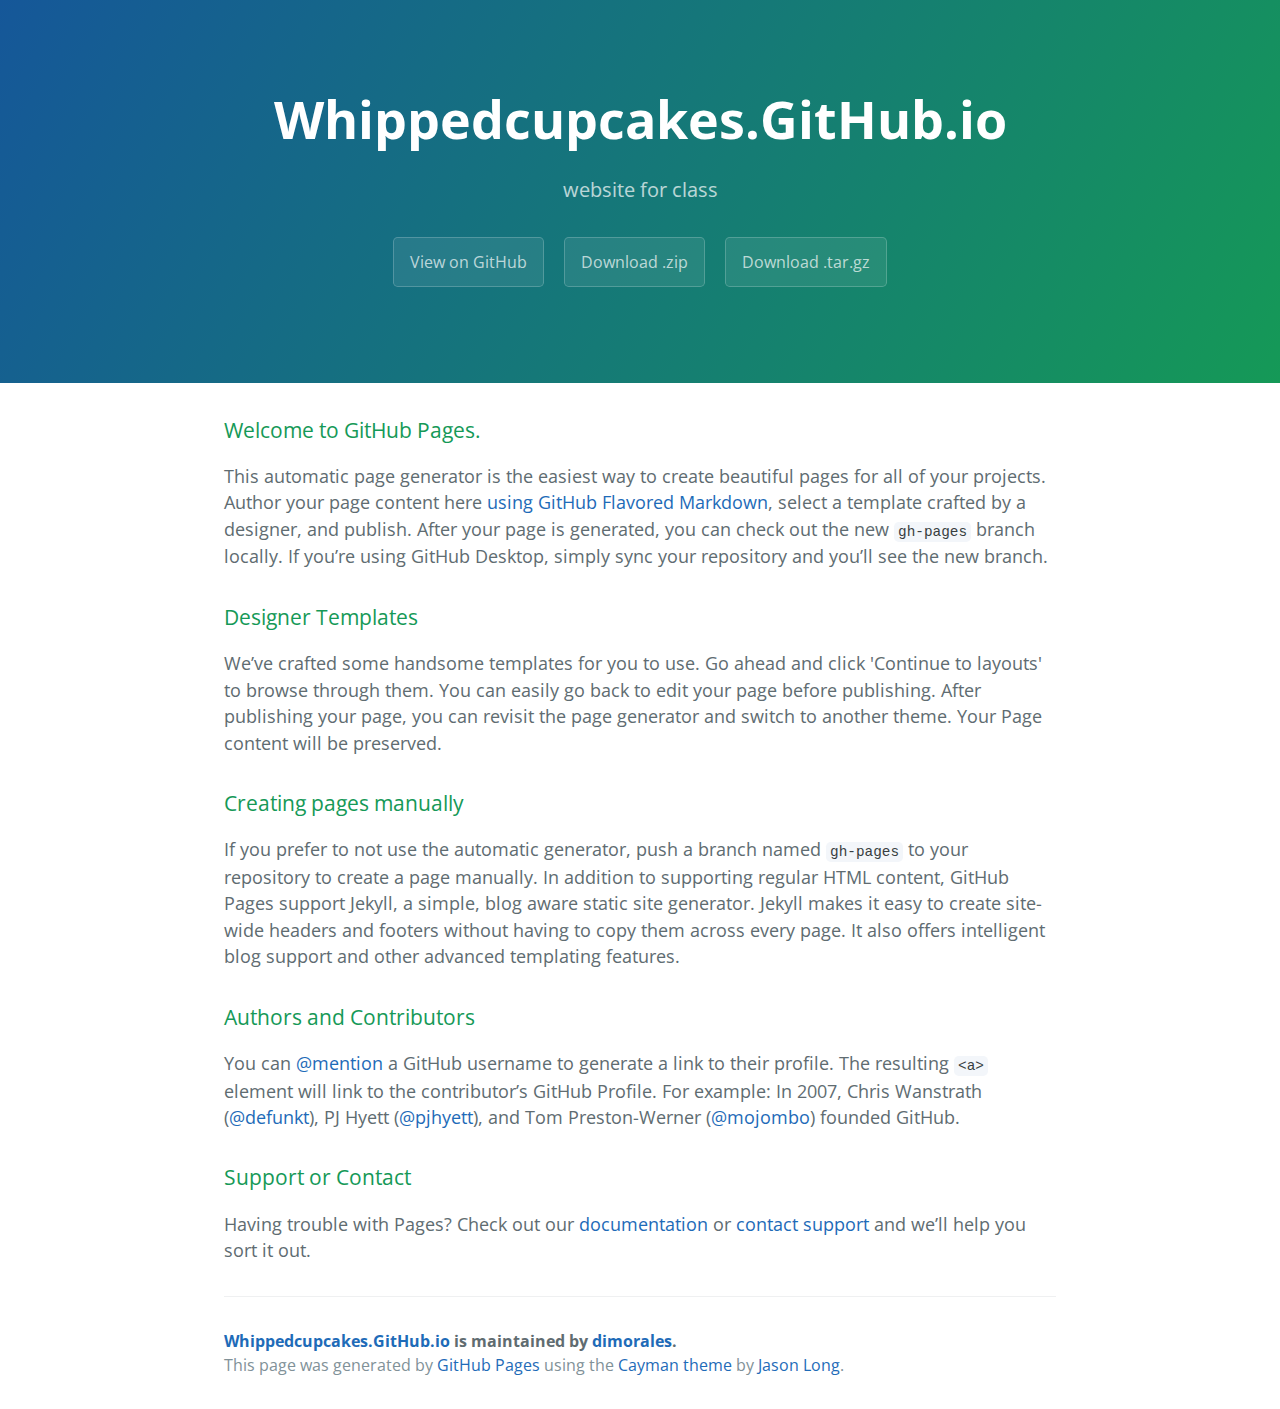
==== index.html @ 7841716e "Create gh-pages branch via GitHub" ====
<!DOCTYPE html>
<html lang="en-us">
  <head>
    <meta charset="UTF-8">
    <title>Whippedcupcakes.GitHub.io by dimorales</title>
    <meta name="viewport" content="width=device-width, initial-scale=1">
    <link rel="stylesheet" type="text/css" href="stylesheets/normalize.css" media="screen">
    <link href='https://fonts.googleapis.com/css?family=Open+Sans:400,700' rel='stylesheet' type='text/css'>
    <link rel="stylesheet" type="text/css" href="stylesheets/stylesheet.css" media="screen">
    <link rel="stylesheet" type="text/css" href="stylesheets/github-light.css" media="screen">
  </head>
  <body>
    <section class="page-header">
      <h1 class="project-name">Whippedcupcakes.GitHub.io</h1>
      <h2 class="project-tagline">website for class</h2>
      <a href="https://github.com/dimorales/whippedcupcakes.github.io" class="btn">View on GitHub</a>
      <a href="https://github.com/dimorales/whippedcupcakes.github.io/zipball/master" class="btn">Download .zip</a>
      <a href="https://github.com/dimorales/whippedcupcakes.github.io/tarball/master" class="btn">Download .tar.gz</a>
    </section>

    <section class="main-content">
      <h3>
<a id="welcome-to-github-pages" class="anchor" href="#welcome-to-github-pages" aria-hidden="true"><span class="octicon octicon-link"></span></a>Welcome to GitHub Pages.</h3>

<p>This automatic page generator is the easiest way to create beautiful pages for all of your projects. Author your page content here <a href="https://guides.github.com/features/mastering-markdown/">using GitHub Flavored Markdown</a>, select a template crafted by a designer, and publish. After your page is generated, you can check out the new <code>gh-pages</code> branch locally. If you’re using GitHub Desktop, simply sync your repository and you’ll see the new branch.</p>

<h3>
<a id="designer-templates" class="anchor" href="#designer-templates" aria-hidden="true"><span class="octicon octicon-link"></span></a>Designer Templates</h3>

<p>We’ve crafted some handsome templates for you to use. Go ahead and click 'Continue to layouts' to browse through them. You can easily go back to edit your page before publishing. After publishing your page, you can revisit the page generator and switch to another theme. Your Page content will be preserved.</p>

<h3>
<a id="creating-pages-manually" class="anchor" href="#creating-pages-manually" aria-hidden="true"><span class="octicon octicon-link"></span></a>Creating pages manually</h3>

<p>If you prefer to not use the automatic generator, push a branch named <code>gh-pages</code> to your repository to create a page manually. In addition to supporting regular HTML content, GitHub Pages support Jekyll, a simple, blog aware static site generator. Jekyll makes it easy to create site-wide headers and footers without having to copy them across every page. It also offers intelligent blog support and other advanced templating features.</p>

<h3>
<a id="authors-and-contributors" class="anchor" href="#authors-and-contributors" aria-hidden="true"><span class="octicon octicon-link"></span></a>Authors and Contributors</h3>

<p>You can <a href="https://github.com/blog/821" class="user-mention">@mention</a> a GitHub username to generate a link to their profile. The resulting <code>&lt;a&gt;</code> element will link to the contributor’s GitHub Profile. For example: In 2007, Chris Wanstrath (<a href="https://github.com/defunkt" class="user-mention">@defunkt</a>), PJ Hyett (<a href="https://github.com/pjhyett" class="user-mention">@pjhyett</a>), and Tom Preston-Werner (<a href="https://github.com/mojombo" class="user-mention">@mojombo</a>) founded GitHub.</p>

<h3>
<a id="support-or-contact" class="anchor" href="#support-or-contact" aria-hidden="true"><span class="octicon octicon-link"></span></a>Support or Contact</h3>

<p>Having trouble with Pages? Check out our <a href="https://help.github.com/pages">documentation</a> or <a href="https://github.com/contact">contact support</a> and we’ll help you sort it out.</p>

      <footer class="site-footer">
        <span class="site-footer-owner"><a href="https://github.com/dimorales/whippedcupcakes.github.io">Whippedcupcakes.GitHub.io</a> is maintained by <a href="https://github.com/dimorales">dimorales</a>.</span>

        <span class="site-footer-credits">This page was generated by <a href="https://pages.github.com">GitHub Pages</a> using the <a href="https://github.com/jasonlong/cayman-theme">Cayman theme</a> by <a href="https://twitter.com/jasonlong">Jason Long</a>.</span>
      </footer>

    </section>

  
  </body>
</html>
---- stylesheets/stylesheet.css ----
* {
  box-sizing: border-box; }

body {
  padding: 0;
  margin: 0;
  font-family: "Open Sans", "Helvetica Neue", Helvetica, Arial, sans-serif;
  font-size: 16px;
  line-height: 1.5;
  color: #606c71; }

a {
  color: #1e6bb8;
  text-decoration: none; }
  a:hover {
    text-decoration: underline; }

.btn {
  display: inline-block;
  margin-bottom: 1rem;
  color: rgba(255, 255, 255, 0.7);
  background-color: rgba(255, 255, 255, 0.08);
  border-color: rgba(255, 255, 255, 0.2);
  border-style: solid;
  border-width: 1px;
  border-radius: 0.3rem;
  transition: color 0.2s, background-color 0.2s, border-color 0.2s; }
  .btn + .btn {
    margin-left: 1rem; }

.btn:hover {
  color: rgba(255, 255, 255, 0.8);
  text-decoration: none;
  background-color: rgba(255, 255, 255, 0.2);
  border-color: rgba(255, 255, 255, 0.3); }

@media screen and (min-width: 64em) {
  .btn {
    padding: 0.75rem 1rem; } }

@media screen and (min-width: 42em) and (max-width: 64em) {
  .btn {
    padding: 0.6rem 0.9rem;
    font-size: 0.9rem; } }

@media screen and (max-width: 42em) {
  .btn {
    display: block;
    width: 100%;
    padding: 0.75rem;
    font-size: 0.9rem; }
    .btn + .btn {
      margin-top: 1rem;
      margin-left: 0; } }

.page-header {
  color: #fff;
  text-align: center;
  background-color: #159957;
  background-image: linear-gradient(120deg, #155799, #159957); }

@media screen and (min-width: 64em) {
  .page-header {
    padding: 5rem 6rem; } }

@media screen and (min-width: 42em) and (max-width: 64em) {
  .page-header {
    padding: 3rem 4rem; } }

@media screen and (max-width: 42em) {
  .page-header {
    padding: 2rem 1rem; } }

.project-name {
  margin-top: 0;
  margin-bottom: 0.1rem; }

@media screen and (min-width: 64em) {
  .project-name {
    font-size: 3.25rem; } }

@media screen and (min-width: 42em) and (max-width: 64em) {
  .project-name {
    font-size: 2.25rem; } }

@media screen and (max-width: 42em) {
  .project-name {
    font-size: 1.75rem; } }

.project-tagline {
  margin-bottom: 2rem;
  font-weight: normal;
  opacity: 0.7; }

@media screen and (min-width: 64em) {
  .project-tagline {
    font-size: 1.25rem; } }

@media screen and (min-width: 42em) and (max-width: 64em) {
  .project-tagline {
    font-size: 1.15rem; } }

@media screen and (max-width: 42em) {
  .project-tagline {
    font-size: 1rem; } }

.main-content :first-child {
  margin-top: 0; }
.main-content img {
  max-width: 100%; }
.main-content h1, .main-content h2, .main-content h3, .main-content h4, .main-content h5, .main-content h6 {
  margin-top: 2rem;
  margin-bottom: 1rem;
  font-weight: normal;
  color: #159957; }
.main-content p {
  margin-bottom: 1em; }
.main-content code {
  padding: 2px 4px;
  font-family: Consolas, "Liberation Mono", Menlo, Courier, monospace;
  font-size: 0.9rem;
  color: #383e41;
  background-color: #f3f6fa;
  border-radius: 0.3rem; }
.main-content pre {
  padding: 0.8rem;
  margin-top: 0;
  margin-bottom: 1rem;
  font: 1rem Consolas, "Liberation Mono", Menlo, Courier, monospace;
  color: #567482;
  word-wrap: normal;
  background-color: #f3f6fa;
  border: solid 1px #dce6f0;
  border-radius: 0.3rem; }
  .main-content pre > code {
    padding: 0;
    margin: 0;
    font-size: 0.9rem;
    color: #567482;
    word-break: normal;
    white-space: pre;
    background: transparent;
    border: 0; }
.main-content .highlight {
  margin-bottom: 1rem; }
  .main-content .highlight pre {
    margin-bottom: 0;
    word-break: normal; }
.main-content .highlight pre, .main-content pre {
  padding: 0.8rem;
  overflow: auto;
  font-size: 0.9rem;
  line-height: 1.45;
  border-radius: 0.3rem; }
.main-content pre code, .main-content pre tt {
  display: inline;
  max-width: initial;
  padding: 0;
  margin: 0;
  overflow: initial;
  line-height: inherit;
  word-wrap: normal;
  background-color: transparent;
  border: 0; }
  .main-content pre code:before, .main-content pre code:after, .main-content pre tt:before, .main-content pre tt:after {
    content: normal; }
.main-content ul, .main-content ol {
  margin-top: 0; }
.main-content blockquote {
  padding: 0 1rem;
  margin-left: 0;
  color: #819198;
  border-left: 0.3rem solid #dce6f0; }
  .main-content blockquote > :first-child {
    margin-top: 0; }
  .main-content blockquote > :last-child {
    margin-bottom: 0; }
.main-content table {
  display: block;
  width: 100%;
  overflow: auto;
  word-break: normal;
  word-break: keep-all; }
  .main-content table th {
    font-weight: bold; }
  .main-content table th, .main-content table td {
    padding: 0.5rem 1rem;
    border: 1px solid #e9ebec; }
.main-content dl {
  padding: 0; }
  .main-content dl dt {
    padding: 0;
    margin-top: 1rem;
    font-size: 1rem;
    font-weight: bold; }
  .main-content dl dd {
    padding: 0;
    margin-bottom: 1rem; }
.main-content hr {
  height: 2px;
  padding: 0;
  margin: 1rem 0;
  background-color: #eff0f1;
  border: 0; }

@media screen and (min-width: 64em) {
  .main-content {
    max-width: 64rem;
    padding: 2rem 6rem;
    margin: 0 auto;
    font-size: 1.1rem; } }

@media screen and (min-width: 42em) and (max-width: 64em) {
  .main-content {
    padding: 2rem 4rem;
    font-size: 1.1rem; } }

@media screen and (max-width: 42em) {
  .main-content {
    padding: 2rem 1rem;
    font-size: 1rem; } }

.site-footer {
  padding-top: 2rem;
  margin-top: 2rem;
  border-top: solid 1px #eff0f1; }

.site-footer-owner {
  display: block;
  font-weight: bold; }

.site-footer-credits {
  color: #819198; }

@media screen and (min-width: 64em) {
  .site-footer {
    font-size: 1rem; } }

@media screen and (min-width: 42em) and (max-width: 64em) {
  .site-footer {
    font-size: 1rem; } }

@media screen and (max-width: 42em) {
  .site-footer {
    font-size: 0.9rem; } }
---- stylesheets/github-light.css ----
/*
   Copyright 2014 GitHub Inc.

   Licensed under the Apache License, Version 2.0 (the "License");
   you may not use this file except in compliance with the License.
   You may obtain a copy of the License at

       http://www.apache.org/licenses/LICENSE-2.0

   Unless required by applicable law or agreed to in writing, software
   distributed under the License is distributed on an "AS IS" BASIS,
   WITHOUT WARRANTIES OR CONDITIONS OF ANY KIND, either express or implied.
   See the License for the specific language governing permissions and
   limitations under the License.

*/

.pl-c /* comment */ {
  color: #969896;
}

.pl-c1      /* constant, markup.raw, meta.diff.header, meta.module-reference, meta.property-name, support, support.constant, support.variable, variable.other.constant */,
.pl-s .pl-v /* string variable */ {
  color: #0086b3;
}

.pl-e  /* entity */,
.pl-en /* entity.name */ {
  color: #795da3;
}

.pl-s .pl-s1 /* string source */,
.pl-smi      /* storage.modifier.import, storage.modifier.package, storage.type.java, variable.other, variable.parameter.function */ {
  color: #333;
}

.pl-ent /* entity.name.tag */ {
  color: #63a35c;
}

.pl-k /* keyword, storage, storage.type */ {
  color: #a71d5d;
}

.pl-pds              /* punctuation.definition.string, string.regexp.character-class */,
.pl-s                /* string */,
.pl-s .pl-pse .pl-s1 /* string punctuation.section.embedded source */,
.pl-sr               /* string.regexp */,
.pl-sr .pl-cce       /* string.regexp constant.character.escape */,
.pl-sr .pl-sra       /* string.regexp string.regexp.arbitrary-repitition */,
.pl-sr .pl-sre       /* string.regexp source.ruby.embedded */ {
  color: #183691;
}

.pl-v /* variable */ {
  color: #ed6a43;
}

.pl-id /* invalid.deprecated */ {
  color: #b52a1d;
}

.pl-ii /* invalid.illegal */ {
  background-color: #b52a1d;
  color: #f8f8f8;
}

.pl-sr .pl-cce /* string.regexp constant.character.escape */ {
  color: #63a35c;
  font-weight: bold;
}

.pl-ml /* markup.list */ {
  color: #693a17;
}

.pl-mh        /* markup.heading */,
.pl-mh .pl-en /* markup.heading entity.name */,
.pl-ms        /* meta.separator */ {
  color: #1d3e81;
  font-weight: bold;
}

.pl-mq /* markup.quote */ {
  color: #008080;
}

.pl-mi /* markup.italic */ {
  color: #333;
  font-style: italic;
}

.pl-mb /* markup.bold */ {
  color: #333;
  font-weight: bold;
}

.pl-md /* markup.deleted, meta.diff.header.from-file */ {
  background-color: #ffecec;
  color: #bd2c00;
}

.pl-mi1 /* markup.inserted, meta.diff.header.to-file */ {
  background-color: #eaffea;
  color: #55a532;
}

.pl-mdr /* meta.diff.range */ {
  color: #795da3;
  font-weight: bold;
}

.pl-mo /* meta.output */ {
  color: #1d3e81;
}
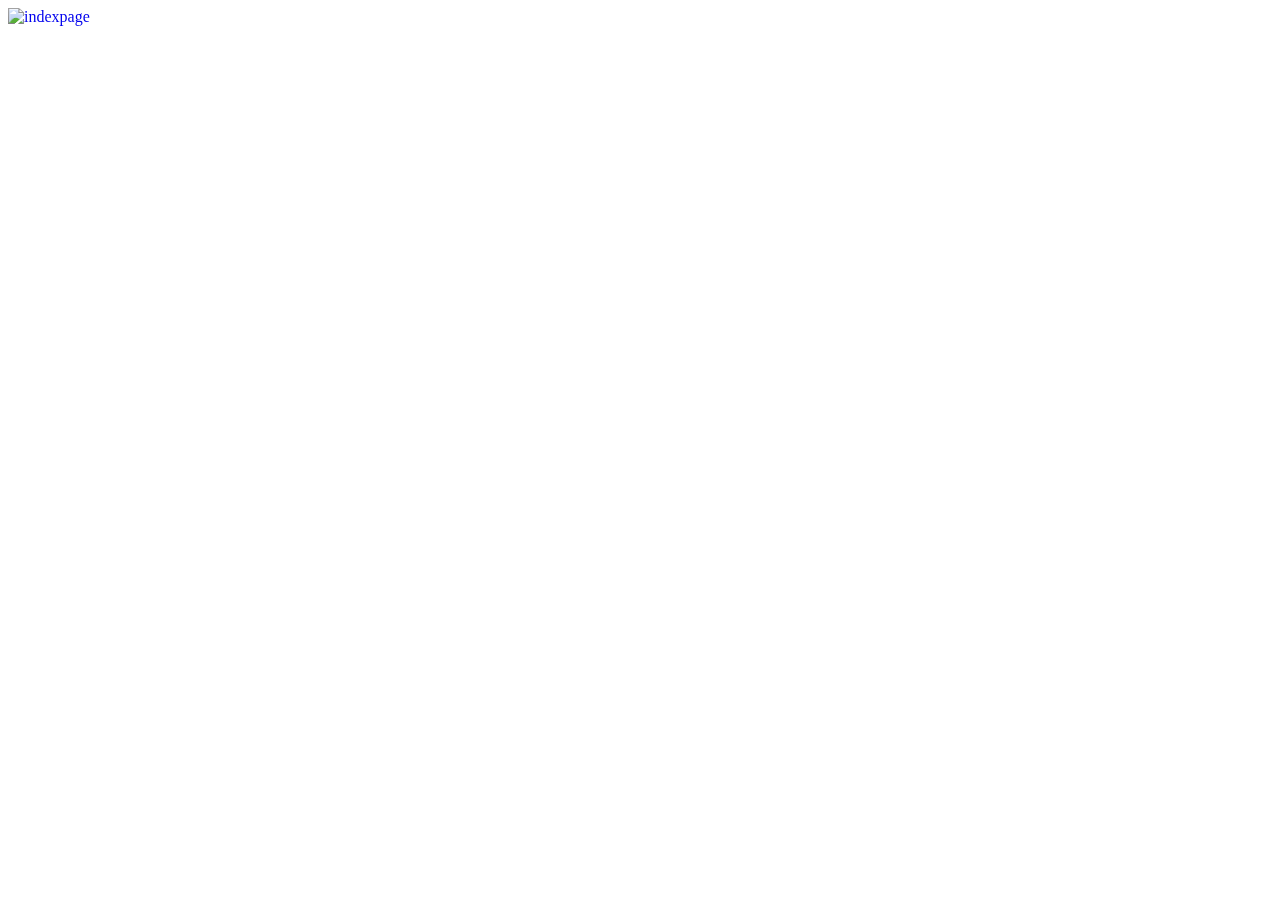
==== commit 966b6884: "Update index.html" ====
--- a/index.html
+++ b/index.html
@@ -1,57 +1,19 @@
 <!DOCTYPE html>
-<html lang="en-us">
-  <head>
-    <meta charset="UTF-8">
-    <title>Whippedcupcakes.GitHub.io by dimorales</title>
-    <meta name="viewport" content="width=device-width, initial-scale=1">
-    <link rel="stylesheet" type="text/css" href="stylesheets/normalize.css" media="screen">
-    <link href='https://fonts.googleapis.com/css?family=Open+Sans:400,700' rel='stylesheet' type='text/css'>
-    <link rel="stylesheet" type="text/css" href="stylesheets/stylesheet.css" media="screen">
-    <link rel="stylesheet" type="text/css" href="stylesheets/github-light.css" media="screen">
-  </head>
-  <body>
-    <section class="page-header">
-      <h1 class="project-name">Whippedcupcakes.GitHub.io</h1>
-      <h2 class="project-tagline">website for class</h2>
-      <a href="https://github.com/dimorales/whippedcupcakes.github.io" class="btn">View on GitHub</a>
-      <a href="https://github.com/dimorales/whippedcupcakes.github.io/zipball/master" class="btn">Download .zip</a>
-      <a href="https://github.com/dimorales/whippedcupcakes.github.io/tarball/master" class="btn">Download .tar.gz</a>
-    </section>
-
-    <section class="main-content">
-      <h3>
-<a id="welcome-to-github-pages" class="anchor" href="#welcome-to-github-pages" aria-hidden="true"><span class="octicon octicon-link"></span></a>Welcome to GitHub Pages.</h3>
-
-<p>This automatic page generator is the easiest way to create beautiful pages for all of your projects. Author your page content here <a href="https://guides.github.com/features/mastering-markdown/">using GitHub Flavored Markdown</a>, select a template crafted by a designer, and publish. After your page is generated, you can check out the new <code>gh-pages</code> branch locally. If you’re using GitHub Desktop, simply sync your repository and you’ll see the new branch.</p>
-
-<h3>
-<a id="designer-templates" class="anchor" href="#designer-templates" aria-hidden="true"><span class="octicon octicon-link"></span></a>Designer Templates</h3>
-
-<p>We’ve crafted some handsome templates for you to use. Go ahead and click 'Continue to layouts' to browse through them. You can easily go back to edit your page before publishing. After publishing your page, you can revisit the page generator and switch to another theme. Your Page content will be preserved.</p>
-
-<h3>
-<a id="creating-pages-manually" class="anchor" href="#creating-pages-manually" aria-hidden="true"><span class="octicon octicon-link"></span></a>Creating pages manually</h3>
-
-<p>If you prefer to not use the automatic generator, push a branch named <code>gh-pages</code> to your repository to create a page manually. In addition to supporting regular HTML content, GitHub Pages support Jekyll, a simple, blog aware static site generator. Jekyll makes it easy to create site-wide headers and footers without having to copy them across every page. It also offers intelligent blog support and other advanced templating features.</p>
-
-<h3>
-<a id="authors-and-contributors" class="anchor" href="#authors-and-contributors" aria-hidden="true"><span class="octicon octicon-link"></span></a>Authors and Contributors</h3>
-
-<p>You can <a href="https://github.com/blog/821" class="user-mention">@mention</a> a GitHub username to generate a link to their profile. The resulting <code>&lt;a&gt;</code> element will link to the contributor’s GitHub Profile. For example: In 2007, Chris Wanstrath (<a href="https://github.com/defunkt" class="user-mention">@defunkt</a>), PJ Hyett (<a href="https://github.com/pjhyett" class="user-mention">@pjhyett</a>), and Tom Preston-Werner (<a href="https://github.com/mojombo" class="user-mention">@mojombo</a>) founded GitHub.</p>
-
-<h3>
-<a id="support-or-contact" class="anchor" href="#support-or-contact" aria-hidden="true"><span class="octicon octicon-link"></span></a>Support or Contact</h3>
-
-<p>Having trouble with Pages? Check out our <a href="https://help.github.com/pages">documentation</a> or <a href="https://github.com/contact">contact support</a> and we’ll help you sort it out.</p>
-
-      <footer class="site-footer">
-        <span class="site-footer-owner"><a href="https://github.com/dimorales/whippedcupcakes.github.io">Whippedcupcakes.GitHub.io</a> is maintained by <a href="https://github.com/dimorales">dimorales</a>.</span>
-
-        <span class="site-footer-credits">This page was generated by <a href="https://pages.github.com">GitHub Pages</a> using the <a href="https://github.com/jasonlong/cayman-theme">Cayman theme</a> by <a href="https://twitter.com/jasonlong">Jason Long</a>.</span>
-      </footer>
-
-    </section>
-
-  
-  </body>
+<html>
+<head>
+    <meta charset="UTF-8" />
+    <title>Home</title>
+<style>
+img{
+margin: auto;
+height: 100%;
+width: 100%;
+position:fixed;
+}
+</style>
+</head>
+<body>
+ <a href="about.html">
+<img border="0" alt="indexpage" src="http://i59.tinypic.com/2uh8ec1.png" width="1920" height="1080">
+</body>
 </html>
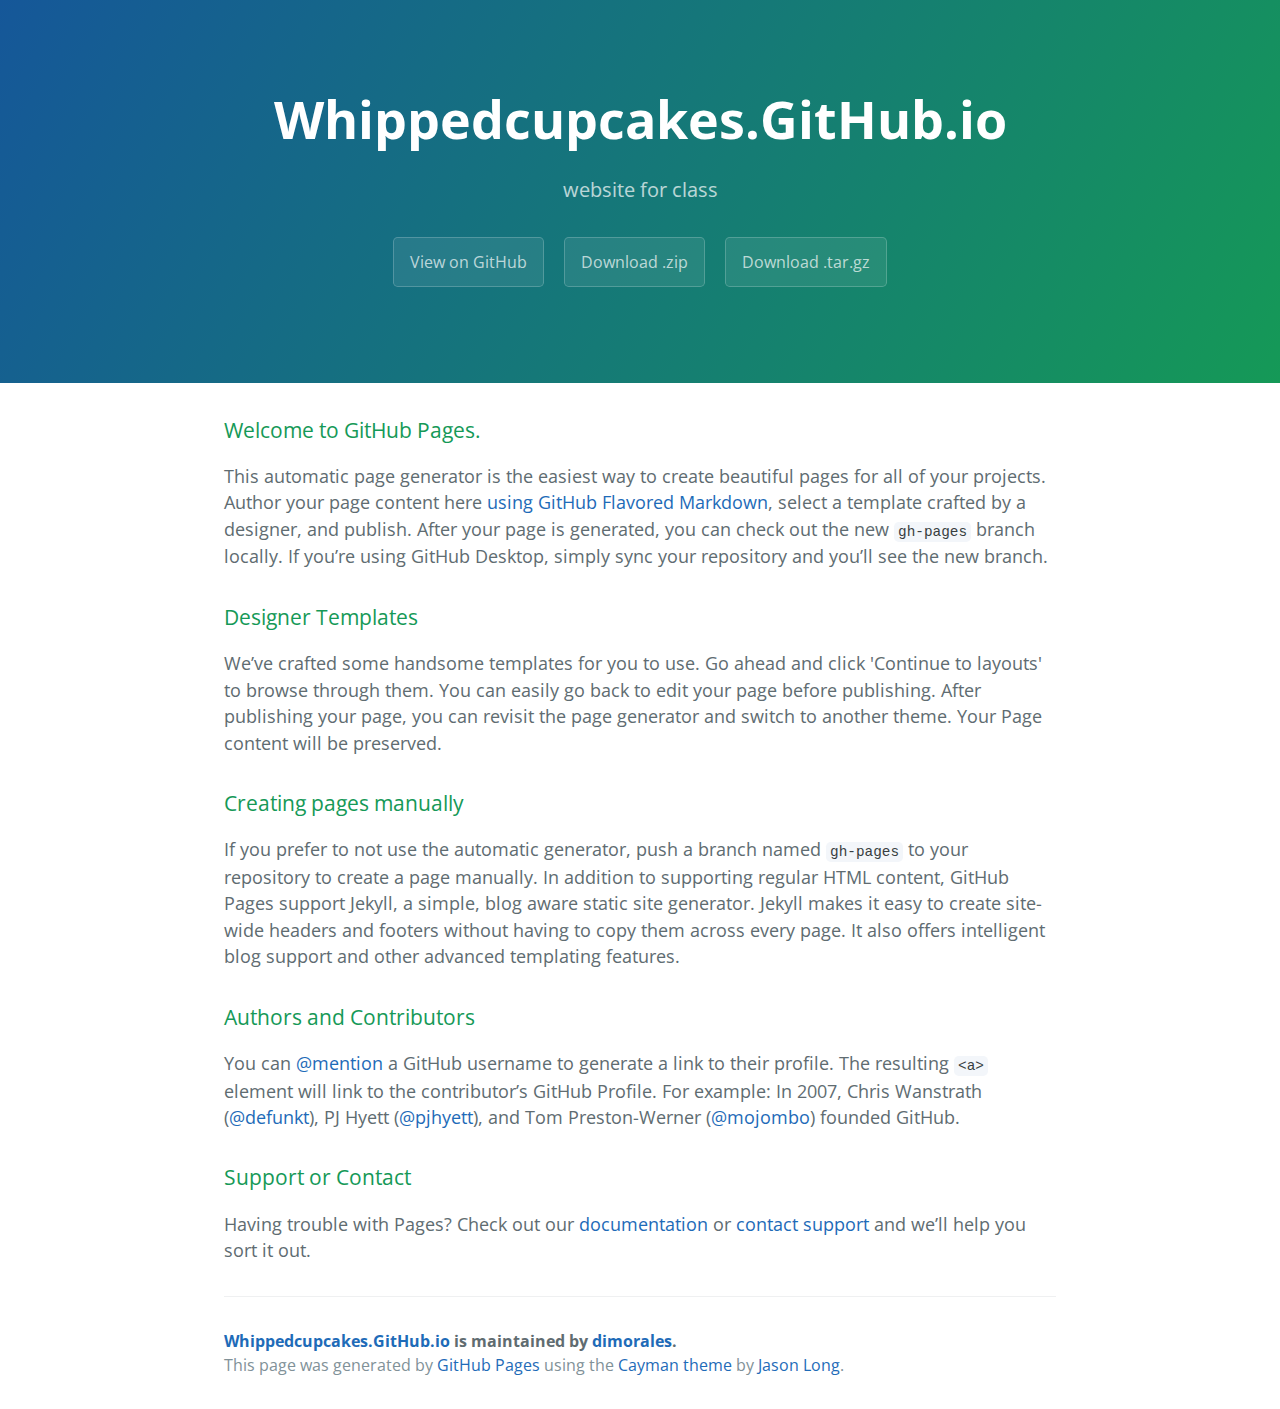
==== commit 101f2b57: "Create gh-pages branch via GitHub" ====
--- a/index.html
+++ b/index.html
@@ -1,19 +1,57 @@
 <!DOCTYPE html>
-<html>
-<head>
-    <meta charset="UTF-8" />
-    <title>Home</title>
-<style>
-img{
-margin: auto;
-height: 100%;
-width: 100%;
-position:fixed;
-}
-</style>
-</head>
-<body>
- <a href="about.html">
-<img border="0" alt="indexpage" src="http://i59.tinypic.com/2uh8ec1.png" width="1920" height="1080">
-</body>
+<html lang="en-us">
+  <head>
+    <meta charset="UTF-8">
+    <title>Whippedcupcakes.GitHub.io by dimorales</title>
+    <meta name="viewport" content="width=device-width, initial-scale=1">
+    <link rel="stylesheet" type="text/css" href="stylesheets/normalize.css" media="screen">
+    <link href='https://fonts.googleapis.com/css?family=Open+Sans:400,700' rel='stylesheet' type='text/css'>
+    <link rel="stylesheet" type="text/css" href="stylesheets/stylesheet.css" media="screen">
+    <link rel="stylesheet" type="text/css" href="stylesheets/github-light.css" media="screen">
+  </head>
+  <body>
+    <section class="page-header">
+      <h1 class="project-name">Whippedcupcakes.GitHub.io</h1>
+      <h2 class="project-tagline">website for class</h2>
+      <a href="https://github.com/dimorales/whippedcupcakes.github.io" class="btn">View on GitHub</a>
+      <a href="https://github.com/dimorales/whippedcupcakes.github.io/zipball/master" class="btn">Download .zip</a>
+      <a href="https://github.com/dimorales/whippedcupcakes.github.io/tarball/master" class="btn">Download .tar.gz</a>
+    </section>
+
+    <section class="main-content">
+      <h3>
+<a id="welcome-to-github-pages" class="anchor" href="#welcome-to-github-pages" aria-hidden="true"><span class="octicon octicon-link"></span></a>Welcome to GitHub Pages.</h3>
+
+<p>This automatic page generator is the easiest way to create beautiful pages for all of your projects. Author your page content here <a href="https://guides.github.com/features/mastering-markdown/">using GitHub Flavored Markdown</a>, select a template crafted by a designer, and publish. After your page is generated, you can check out the new <code>gh-pages</code> branch locally. If you’re using GitHub Desktop, simply sync your repository and you’ll see the new branch.</p>
+
+<h3>
+<a id="designer-templates" class="anchor" href="#designer-templates" aria-hidden="true"><span class="octicon octicon-link"></span></a>Designer Templates</h3>
+
+<p>We’ve crafted some handsome templates for you to use. Go ahead and click 'Continue to layouts' to browse through them. You can easily go back to edit your page before publishing. After publishing your page, you can revisit the page generator and switch to another theme. Your Page content will be preserved.</p>
+
+<h3>
+<a id="creating-pages-manually" class="anchor" href="#creating-pages-manually" aria-hidden="true"><span class="octicon octicon-link"></span></a>Creating pages manually</h3>
+
+<p>If you prefer to not use the automatic generator, push a branch named <code>gh-pages</code> to your repository to create a page manually. In addition to supporting regular HTML content, GitHub Pages support Jekyll, a simple, blog aware static site generator. Jekyll makes it easy to create site-wide headers and footers without having to copy them across every page. It also offers intelligent blog support and other advanced templating features.</p>
+
+<h3>
+<a id="authors-and-contributors" class="anchor" href="#authors-and-contributors" aria-hidden="true"><span class="octicon octicon-link"></span></a>Authors and Contributors</h3>
+
+<p>You can <a href="https://github.com/blog/821" class="user-mention">@mention</a> a GitHub username to generate a link to their profile. The resulting <code>&lt;a&gt;</code> element will link to the contributor’s GitHub Profile. For example: In 2007, Chris Wanstrath (<a href="https://github.com/defunkt" class="user-mention">@defunkt</a>), PJ Hyett (<a href="https://github.com/pjhyett" class="user-mention">@pjhyett</a>), and Tom Preston-Werner (<a href="https://github.com/mojombo" class="user-mention">@mojombo</a>) founded GitHub.</p>
+
+<h3>
+<a id="support-or-contact" class="anchor" href="#support-or-contact" aria-hidden="true"><span class="octicon octicon-link"></span></a>Support or Contact</h3>
+
+<p>Having trouble with Pages? Check out our <a href="https://help.github.com/pages">documentation</a> or <a href="https://github.com/contact">contact support</a> and we’ll help you sort it out.</p>
+
+      <footer class="site-footer">
+        <span class="site-footer-owner"><a href="https://github.com/dimorales/whippedcupcakes.github.io">Whippedcupcakes.GitHub.io</a> is maintained by <a href="https://github.com/dimorales">dimorales</a>.</span>
+
+        <span class="site-footer-credits">This page was generated by <a href="https://pages.github.com">GitHub Pages</a> using the <a href="https://github.com/jasonlong/cayman-theme">Cayman theme</a> by <a href="https://twitter.com/jasonlong">Jason Long</a>.</span>
+      </footer>
+
+    </section>
+
+  
+  </body>
 </html>
--- a/stylesheets/stylesheet.css
+++ b/stylesheets/stylesheet.css
@@ -0,0 +1,245 @@
+* {
+  box-sizing: border-box; }
+
+body {
+  padding: 0;
+  margin: 0;
+  font-family: "Open Sans", "Helvetica Neue", Helvetica, Arial, sans-serif;
+  font-size: 16px;
+  line-height: 1.5;
+  color: #606c71; }
+
+a {
+  color: #1e6bb8;
+  text-decoration: none; }
+  a:hover {
+    text-decoration: underline; }
+
+.btn {
+  display: inline-block;
+  margin-bottom: 1rem;
+  color: rgba(255, 255, 255, 0.7);
+  background-color: rgba(255, 255, 255, 0.08);
+  border-color: rgba(255, 255, 255, 0.2);
+  border-style: solid;
+  border-width: 1px;
+  border-radius: 0.3rem;
+  transition: color 0.2s, background-color 0.2s, border-color 0.2s; }
+  .btn + .btn {
+    margin-left: 1rem; }
+
+.btn:hover {
+  color: rgba(255, 255, 255, 0.8);
+  text-decoration: none;
+  background-color: rgba(255, 255, 255, 0.2);
+  border-color: rgba(255, 255, 255, 0.3); }
+
+@media screen and (min-width: 64em) {
+  .btn {
+    padding: 0.75rem 1rem; } }
+
+@media screen and (min-width: 42em) and (max-width: 64em) {
+  .btn {
+    padding: 0.6rem 0.9rem;
+    font-size: 0.9rem; } }
+
+@media screen and (max-width: 42em) {
+  .btn {
+    display: block;
+    width: 100%;
+    padding: 0.75rem;
+    font-size: 0.9rem; }
+    .btn + .btn {
+      margin-top: 1rem;
+      margin-left: 0; } }
+
+.page-header {
+  color: #fff;
+  text-align: center;
+  background-color: #159957;
+  background-image: linear-gradient(120deg, #155799, #159957); }
+
+@media screen and (min-width: 64em) {
+  .page-header {
+    padding: 5rem 6rem; } }
+
+@media screen and (min-width: 42em) and (max-width: 64em) {
+  .page-header {
+    padding: 3rem 4rem; } }
+
+@media screen and (max-width: 42em) {
+  .page-header {
+    padding: 2rem 1rem; } }
+
+.project-name {
+  margin-top: 0;
+  margin-bottom: 0.1rem; }
+
+@media screen and (min-width: 64em) {
+  .project-name {
+    font-size: 3.25rem; } }
+
+@media screen and (min-width: 42em) and (max-width: 64em) {
+  .project-name {
+    font-size: 2.25rem; } }
+
+@media screen and (max-width: 42em) {
+  .project-name {
+    font-size: 1.75rem; } }
+
+.project-tagline {
+  margin-bottom: 2rem;
+  font-weight: normal;
+  opacity: 0.7; }
+
+@media screen and (min-width: 64em) {
+  .project-tagline {
+    font-size: 1.25rem; } }
+
+@media screen and (min-width: 42em) and (max-width: 64em) {
+  .project-tagline {
+    font-size: 1.15rem; } }
+
+@media screen and (max-width: 42em) {
+  .project-tagline {
+    font-size: 1rem; } }
+
+.main-content :first-child {
+  margin-top: 0; }
+.main-content img {
+  max-width: 100%; }
+.main-content h1, .main-content h2, .main-content h3, .main-content h4, .main-content h5, .main-content h6 {
+  margin-top: 2rem;
+  margin-bottom: 1rem;
+  font-weight: normal;
+  color: #159957; }
+.main-content p {
+  margin-bottom: 1em; }
+.main-content code {
+  padding: 2px 4px;
+  font-family: Consolas, "Liberation Mono", Menlo, Courier, monospace;
+  font-size: 0.9rem;
+  color: #383e41;
+  background-color: #f3f6fa;
+  border-radius: 0.3rem; }
+.main-content pre {
+  padding: 0.8rem;
+  margin-top: 0;
+  margin-bottom: 1rem;
+  font: 1rem Consolas, "Liberation Mono", Menlo, Courier, monospace;
+  color: #567482;
+  word-wrap: normal;
+  background-color: #f3f6fa;
+  border: solid 1px #dce6f0;
+  border-radius: 0.3rem; }
+  .main-content pre > code {
+    padding: 0;
+    margin: 0;
+    font-size: 0.9rem;
+    color: #567482;
+    word-break: normal;
+    white-space: pre;
+    background: transparent;
+    border: 0; }
+.main-content .highlight {
+  margin-bottom: 1rem; }
+  .main-content .highlight pre {
+    margin-bottom: 0;
+    word-break: normal; }
+.main-content .highlight pre, .main-content pre {
+  padding: 0.8rem;
+  overflow: auto;
+  font-size: 0.9rem;
+  line-height: 1.45;
+  border-radius: 0.3rem; }
+.main-content pre code, .main-content pre tt {
+  display: inline;
+  max-width: initial;
+  padding: 0;
+  margin: 0;
+  overflow: initial;
+  line-height: inherit;
+  word-wrap: normal;
+  background-color: transparent;
+  border: 0; }
+  .main-content pre code:before, .main-content pre code:after, .main-content pre tt:before, .main-content pre tt:after {
+    content: normal; }
+.main-content ul, .main-content ol {
+  margin-top: 0; }
+.main-content blockquote {
+  padding: 0 1rem;
+  margin-left: 0;
+  color: #819198;
+  border-left: 0.3rem solid #dce6f0; }
+  .main-content blockquote > :first-child {
+    margin-top: 0; }
+  .main-content blockquote > :last-child {
+    margin-bottom: 0; }
+.main-content table {
+  display: block;
+  width: 100%;
+  overflow: auto;
+  word-break: normal;
+  word-break: keep-all; }
+  .main-content table th {
+    font-weight: bold; }
+  .main-content table th, .main-content table td {
+    padding: 0.5rem 1rem;
+    border: 1px solid #e9ebec; }
+.main-content dl {
+  padding: 0; }
+  .main-content dl dt {
+    padding: 0;
+    margin-top: 1rem;
+    font-size: 1rem;
+    font-weight: bold; }
+  .main-content dl dd {
+    padding: 0;
+    margin-bottom: 1rem; }
+.main-content hr {
+  height: 2px;
+  padding: 0;
+  margin: 1rem 0;
+  background-color: #eff0f1;
+  border: 0; }
+
+@media screen and (min-width: 64em) {
+  .main-content {
+    max-width: 64rem;
+    padding: 2rem 6rem;
+    margin: 0 auto;
+    font-size: 1.1rem; } }
+
+@media screen and (min-width: 42em) and (max-width: 64em) {
+  .main-content {
+    padding: 2rem 4rem;
+    font-size: 1.1rem; } }
+
+@media screen and (max-width: 42em) {
+  .main-content {
+    padding: 2rem 1rem;
+    font-size: 1rem; } }
+
+.site-footer {
+  padding-top: 2rem;
+  margin-top: 2rem;
+  border-top: solid 1px #eff0f1; }
+
+.site-footer-owner {
+  display: block;
+  font-weight: bold; }
+
+.site-footer-credits {
+  color: #819198; }
+
+@media screen and (min-width: 64em) {
+  .site-footer {
+    font-size: 1rem; } }
+
+@media screen and (min-width: 42em) and (max-width: 64em) {
+  .site-footer {
+    font-size: 1rem; } }
+
+@media screen and (max-width: 42em) {
+  .site-footer {
+    font-size: 0.9rem; } }
--- a/stylesheets/github-light.css
+++ b/stylesheets/github-light.css
@@ -0,0 +1,116 @@
+/*
+   Copyright 2014 GitHub Inc.
+
+   Licensed under the Apache License, Version 2.0 (the "License");
+   you may not use this file except in compliance with the License.
+   You may obtain a copy of the License at
+
+       http://www.apache.org/licenses/LICENSE-2.0
+
+   Unless required by applicable law or agreed to in writing, software
+   distributed under the License is distributed on an "AS IS" BASIS,
+   WITHOUT WARRANTIES OR CONDITIONS OF ANY KIND, either express or implied.
+   See the License for the specific language governing permissions and
+   limitations under the License.
+
+*/
+
+.pl-c /* comment */ {
+  color: #969896;
+}
+
+.pl-c1      /* constant, markup.raw, meta.diff.header, meta.module-reference, meta.property-name, support, support.constant, support.variable, variable.other.constant */,
+.pl-s .pl-v /* string variable */ {
+  color: #0086b3;
+}
+
+.pl-e  /* entity */,
+.pl-en /* entity.name */ {
+  color: #795da3;
+}
+
+.pl-s .pl-s1 /* string source */,
+.pl-smi      /* storage.modifier.import, storage.modifier.package, storage.type.java, variable.other, variable.parameter.function */ {
+  color: #333;
+}
+
+.pl-ent /* entity.name.tag */ {
+  color: #63a35c;
+}
+
+.pl-k /* keyword, storage, storage.type */ {
+  color: #a71d5d;
+}
+
+.pl-pds              /* punctuation.definition.string, string.regexp.character-class */,
+.pl-s                /* string */,
+.pl-s .pl-pse .pl-s1 /* string punctuation.section.embedded source */,
+.pl-sr               /* string.regexp */,
+.pl-sr .pl-cce       /* string.regexp constant.character.escape */,
+.pl-sr .pl-sra       /* string.regexp string.regexp.arbitrary-repitition */,
+.pl-sr .pl-sre       /* string.regexp source.ruby.embedded */ {
+  color: #183691;
+}
+
+.pl-v /* variable */ {
+  color: #ed6a43;
+}
+
+.pl-id /* invalid.deprecated */ {
+  color: #b52a1d;
+}
+
+.pl-ii /* invalid.illegal */ {
+  background-color: #b52a1d;
+  color: #f8f8f8;
+}
+
+.pl-sr .pl-cce /* string.regexp constant.character.escape */ {
+  color: #63a35c;
+  font-weight: bold;
+}
+
+.pl-ml /* markup.list */ {
+  color: #693a17;
+}
+
+.pl-mh        /* markup.heading */,
+.pl-mh .pl-en /* markup.heading entity.name */,
+.pl-ms        /* meta.separator */ {
+  color: #1d3e81;
+  font-weight: bold;
+}
+
+.pl-mq /* markup.quote */ {
+  color: #008080;
+}
+
+.pl-mi /* markup.italic */ {
+  color: #333;
+  font-style: italic;
+}
+
+.pl-mb /* markup.bold */ {
+  color: #333;
+  font-weight: bold;
+}
+
+.pl-md /* markup.deleted, meta.diff.header.from-file */ {
+  background-color: #ffecec;
+  color: #bd2c00;
+}
+
+.pl-mi1 /* markup.inserted, meta.diff.header.to-file */ {
+  background-color: #eaffea;
+  color: #55a532;
+}
+
+.pl-mdr /* meta.diff.range */ {
+  color: #795da3;
+  font-weight: bold;
+}
+
+.pl-mo /* meta.output */ {
+  color: #1d3e81;
+}
+
